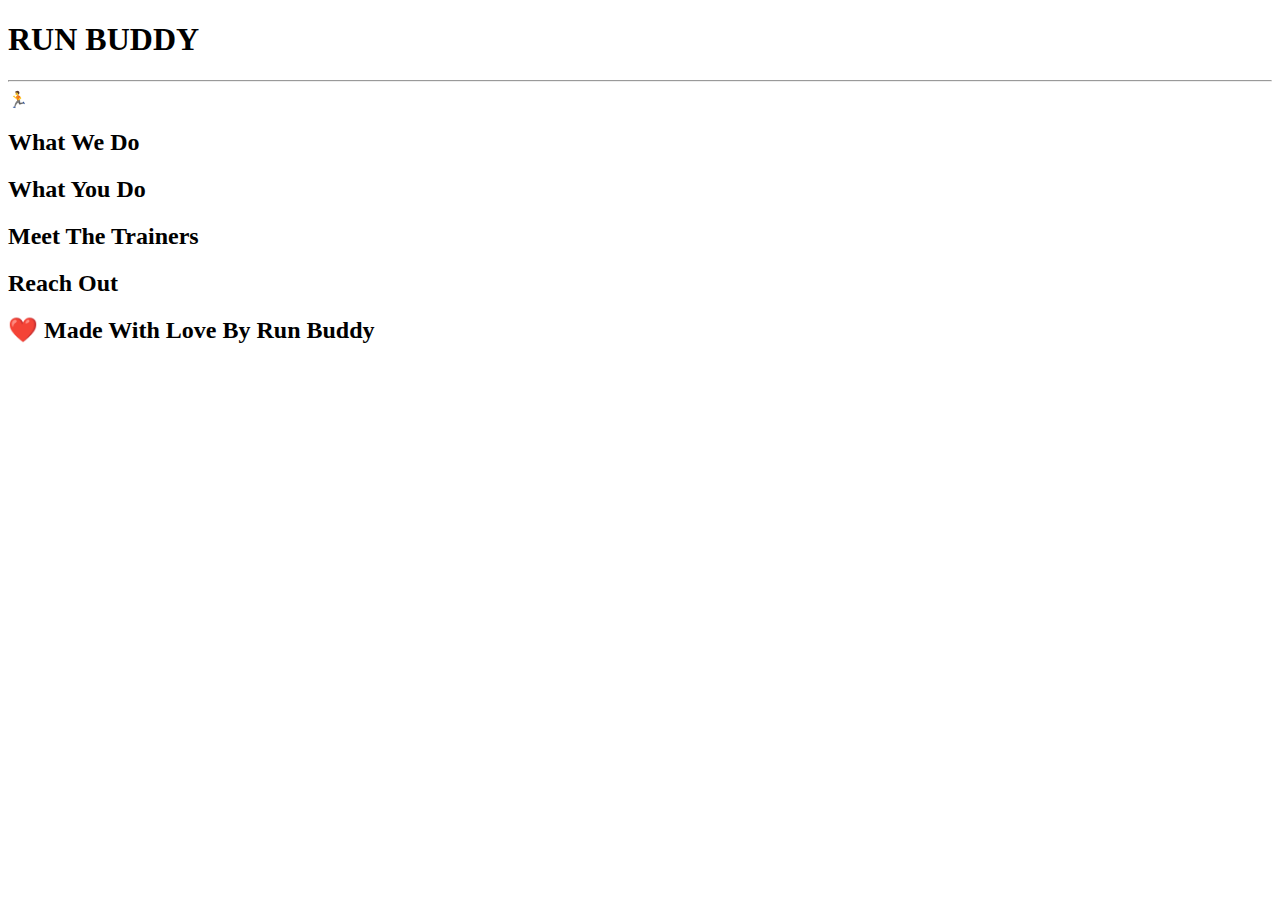
==== index.html @ 9636a7dc "Add files via upload" ====
<!DOCTYPE html>
    <html lang="en">
        
        <head>

            <meta charset="UTF-8" />

            <title>Run Buddy</title>

        </head>
        
        <body>
            <header>
                <h1>RUN BUDDY</h1>
            </header>    
            
            <hr> 
            🏃
            
            <section>    
                <h2>What We Do</h2>
            </section>
            
            <section>
                <h2>What You Do</h2>
            </section>
            
            <section>
                <h2>Meet The Trainers</h2>
            </section>
            
            <section>
                <h2>Reach Out</h2>
            </section>
            
            <footer>
            <h2>❤️ Made With Love By Run Buddy</h2>
            </footer>

        </body>
    </html>
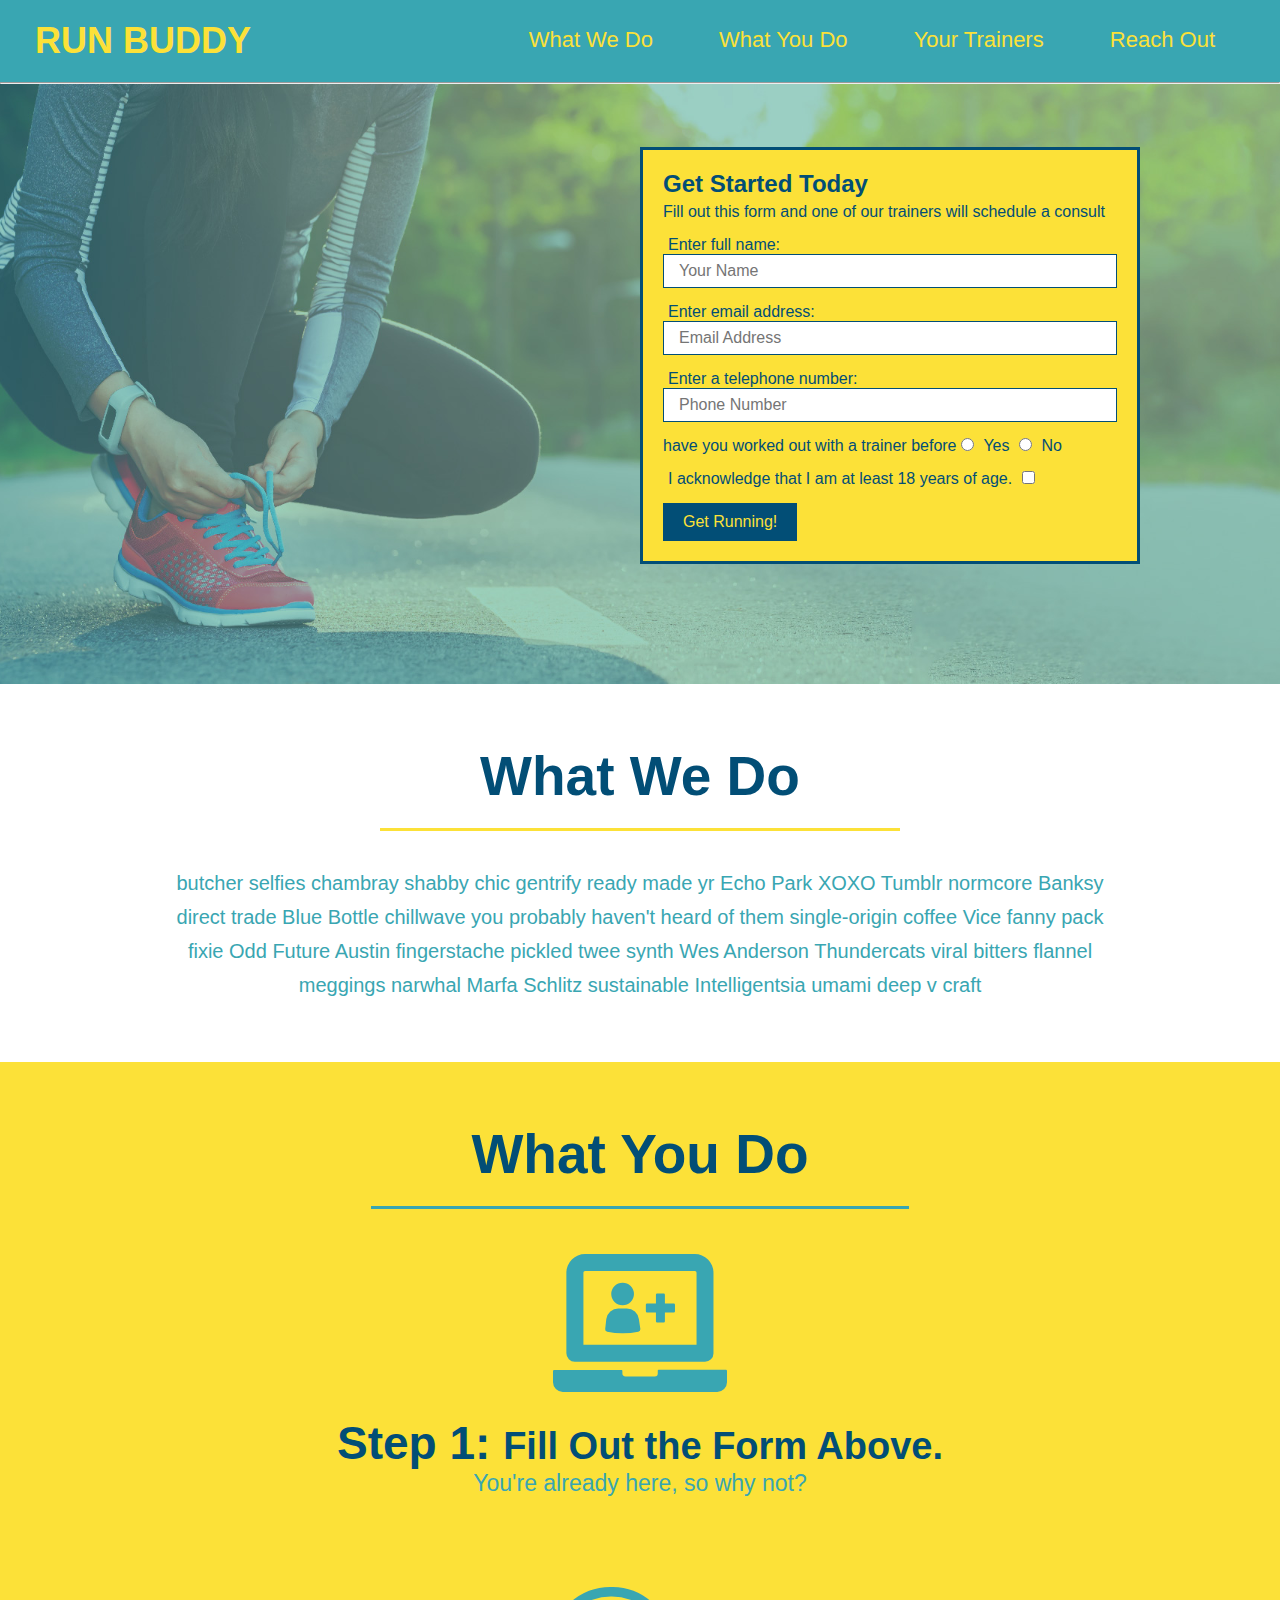
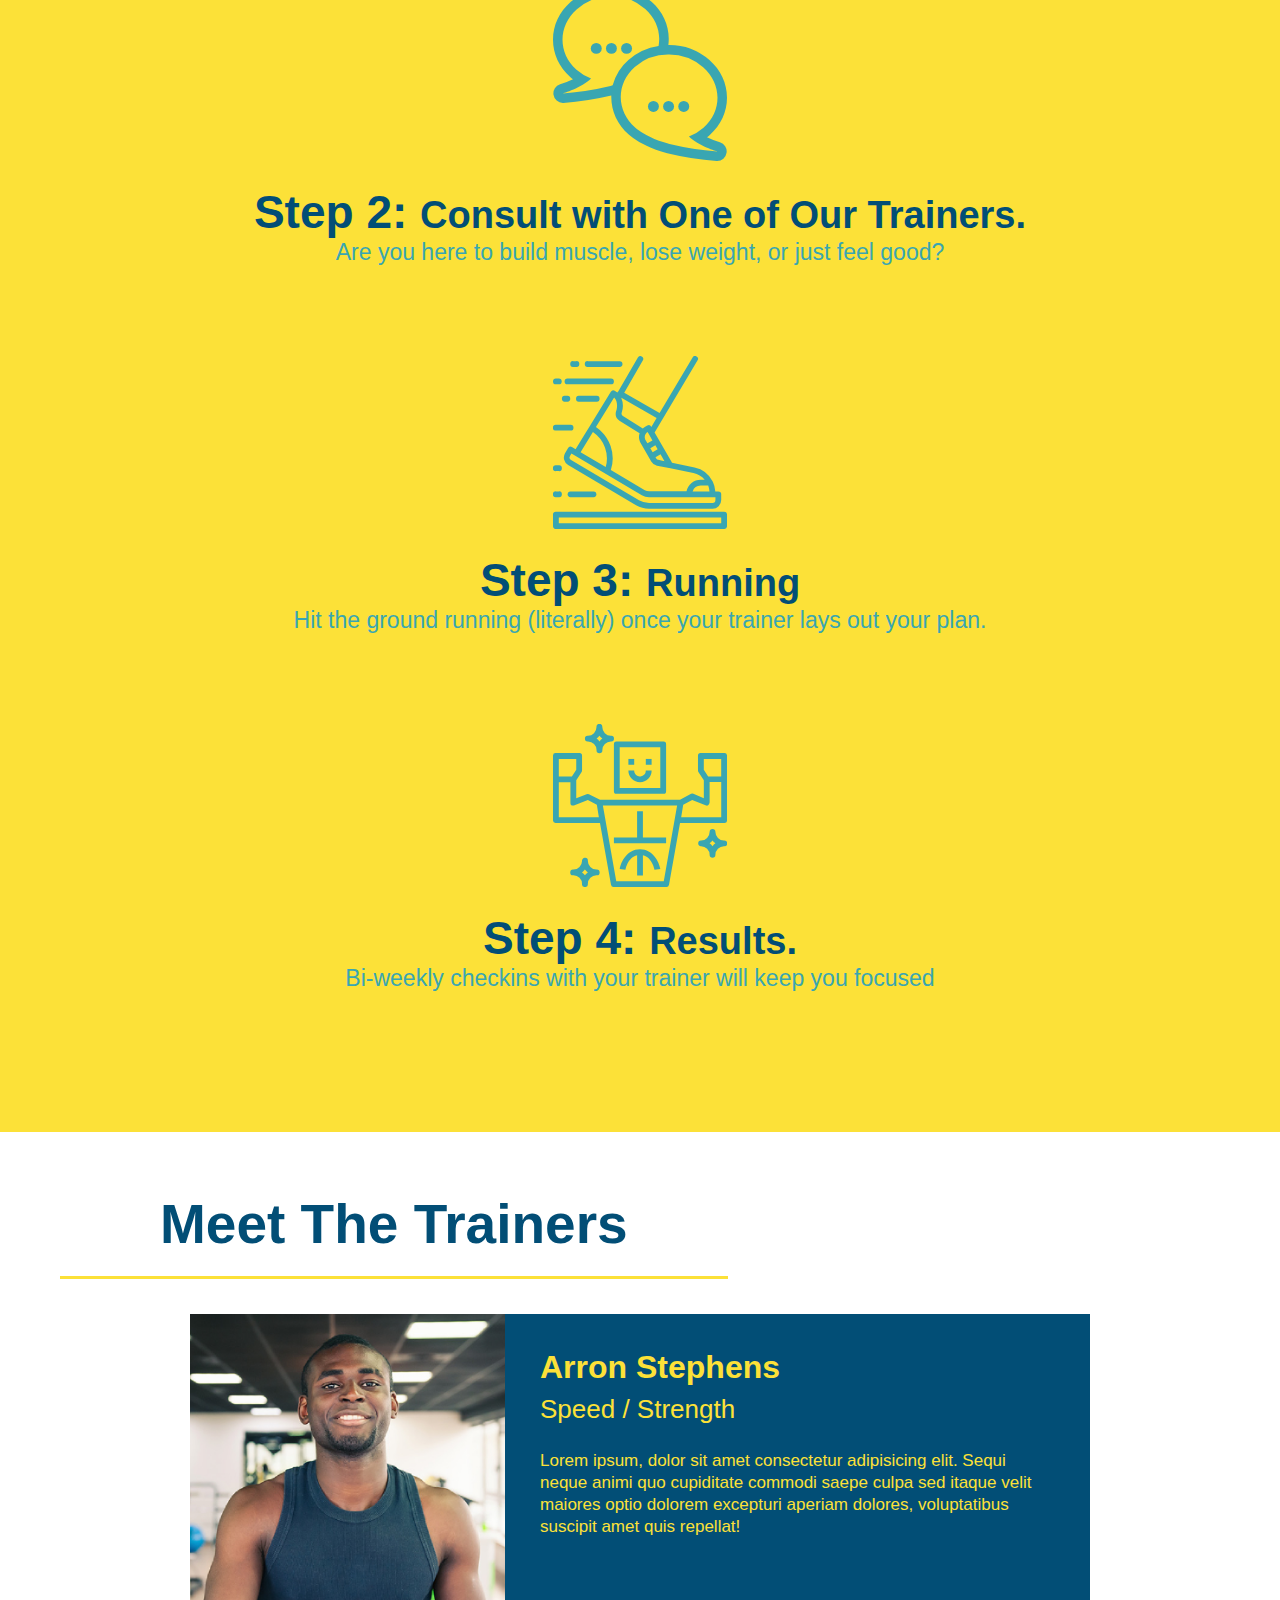
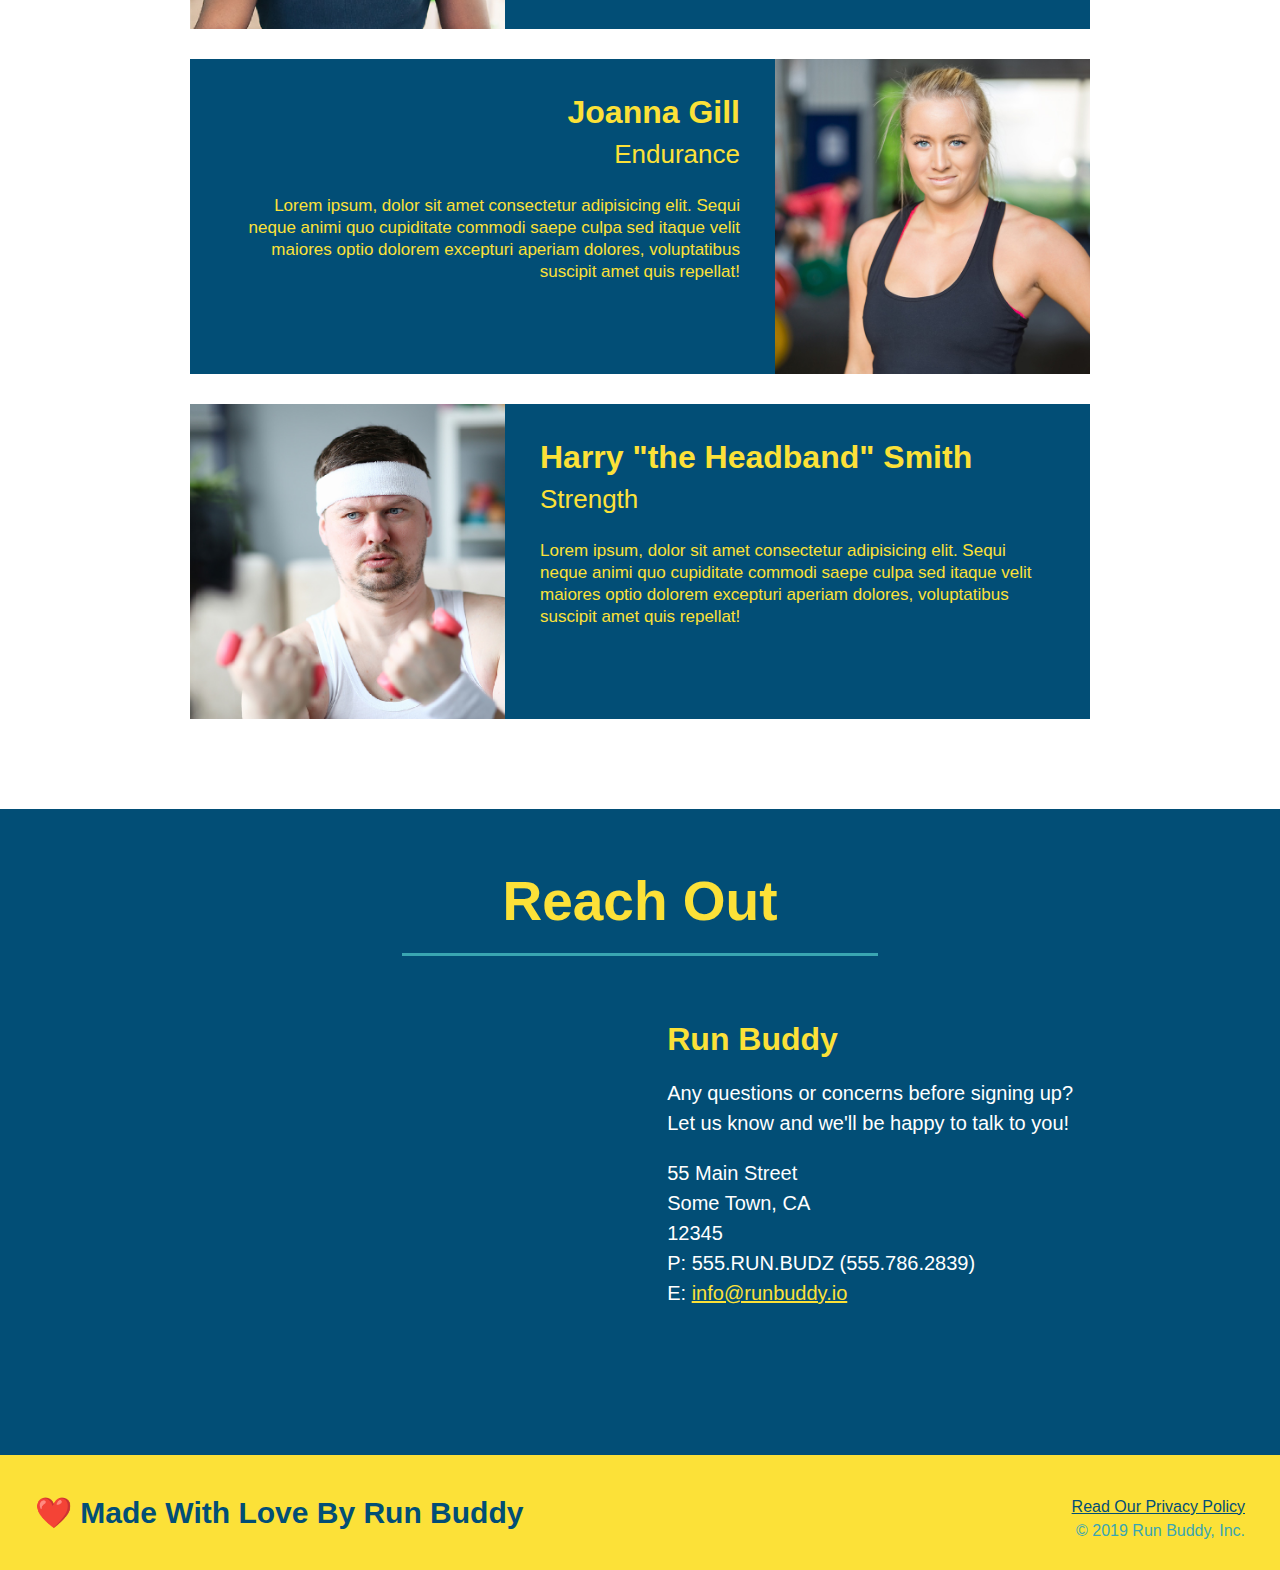
==== commit 87c95470: "initial commit" ====
--- a/index.html
+++ b/index.html
@@ -7,34 +7,168 @@
 
             <title>Run Buddy</title>
 
+            <link rel="stylesheet" href="assets/style.css" />
         </head>
         
         <body>
             <header>
-                <h1>RUN BUDDY</h1>
+                <h1>
+                  <a href="/">RUN BUDDY</a>
+                </h1>
+                <nav>
+                    <ul>
+                        <li>
+                            <a href="#what-we-do">What We Do</a>
+                        </li>
+                        <li>
+                            <a href="#what-you-do">What You Do</a>
+                        </li>
+                        <li>
+                            <a href="#your-trainers">Your Trainers</a>
+                        </li>
+                        <li>
+                            <a href="#reach-out">Reach Out</a>
+                        </li>
+                    </ul>
+                </nav>
             </header>    
-            
             <hr> 
-            🏃
-            
-            <section>    
-                <h2>What We Do</h2>
+            <section class="hero">
+                <div class="hero-form">
+                    <h3>Get Started Today</h3>
+                    <p>Fill out this form and one of our trainers will schedule a consult</p>
+                    <form>
+                        <label for="name">Enter full name:</label>
+                        <input type="text" placeholder="Your Name" name="name" id="name" class="form-imput"/>
+                        
+                        <label for="email">Enter email address:</label>
+                        <input type="text" placeholder="Email Address" name="email" id="email" class="form-imput"/>
+                        
+                        <label for="Phone">Enter a telephone number:</label>
+                        <input type="text" placeholder="Phone Number" name="phone" id="phone" class="form-imput"/>
+                        
+                        <p>have you worked out with a trainer before
+                            <input type="radio" name="trainer-confirm" id="trainer-yes"/>
+                            <label for="trainer-yes">Yes</label>
+                            <input type="radio" name="trainer-confirm" id="trainer-no">
+                            <label for="trainer-no">No</label>
+                        </p>
+                        <p>
+                            <label for="checkbox" >
+                                I acknowledge that I am at least 18 years of age.
+                            </label>
+                            <input type="checkbox" name="age-confirm" id="checkbox" />
+                        </p>
+                        <button type="submit">
+                            Get Running!
+                        </button>    
+                    </form>
+                </div>
+            </section>
+            <section id="what-we-do" class="intro">    
+                <h2 class="section-title primary-border">What We Do</h2>
+                <p>
+                    butcher selfies chambray shabby chic gentrify ready made yr Echo Park XOXO Tumblr normcore Banksy direct trade Blue Bottle chillwave you probably haven't heard of them single-origin coffee Vice fanny pack fixie Odd Future Austin fingerstache pickled twee synth Wes Anderson Thundercats viral bitters flannel meggings narwhal Marfa Schlitz sustainable Intelligentsia umami deep v craft
+                </p>
             </section>
             
-            <section>
-                <h2>What You Do</h2>
+            <section id="what-you-do" class="steps">
+                <h2 class= "section-title secondary-border">What You Do</h2>
+
+                <div>
+                    <img src="./images/step-1.svg" alt="" />
+                    <h3>Step 1: <span>Fill Out the Form Above.</span></h3>
+                    <p>You're already here, so why not?</p>
+                </div>
+
+                <div>
+                    <img src="./images/step-2.svg" alt="" />
+                    <h3>Step 2: <span>Consult with One of Our Trainers.</span></h3>
+                    <p>Are you here to build muscle, lose weight, or just feel good?</p>
+                </div>
+
+                <div>
+                    <img src="./images/step-3.svg" alt="">
+                    <h3>Step 3: <span>Running</span></h3>
+                    <p>Hit the ground running (literally) once your trainer lays out your plan.</p>
+                </div>
+
+                <div>
+                    <img src="./images/step-4.svg" alt="">
+                    <h3>Step 4: <span>Results.</span></h3>
+                    <p>Bi-weekly checkins with your trainer will keep you focused</p>
+                </div>
             </section>
             
-            <section>
-                <h2>Meet The Trainers</h2>
+            <section id= "your-trainers" class="trainers">
+                <h2 class="section-title primary-border">Meet The Trainers</h2>
+                <article class="trainer">
+                    <img src="images/trainer-1.jpg" alt="Arron stephens in his workout clothes ready to pump iron" />
+                    <div class="trainer-bio text-left">
+                        <h3>Arron Stephens</h3>
+                        <h4>Speed / Strength</h4>
+                        <p>
+                            Lorem ipsum, dolor sit amet consectetur adipisicing elit. Sequi neque animi quo cupiditate commodi saepe culpa sed
+                            itaque velit maiores optio dolorem excepturi aperiam dolores, voluptatibus suscipit amet quis repellat!  
+                        </p>
+                    </div>    
+                </article>
+                
+                <article class="trainer">
+                    <div class="trainer-bio text-right">
+                        <h3>Joanna Gill</h3>
+                        <h4>Endurance</h4>
+                        <p>
+                            Lorem ipsum, dolor sit amet consectetur adipisicing elit. Sequi neque animi quo cupiditate commodi saepe culpa sed
+                            itaque velit maiores optio dolorem excepturi aperiam dolores, voluptatibus suscipit amet quis repellat!
+                        </p>
+                    </div>
+                    <img src="images/trainer-2.jpg" alt="Joanna Gill cooling off after a workout" />
+                </article>
+
+                <article class="trainer">
+                    <img src="images/trainer-3.jpg" alt="Harry Smith wearing a headband and lifting comically small pink weights" />
+                    <div class="trainer-bio text-left">
+                        <h3>Harry "the Headband" Smith</h3>
+                        <h4>Strength</h4>
+                        <p>
+                            Lorem ipsum, dolor sit amet consectetur adipisicing elit. Sequi neque animi quo cupiditate commodi saepe culpa sed
+                            itaque velit maiores optio dolorem excepturi aperiam dolores, voluptatibus suscipit amet quis repellat!
+                        </p>
+                    </div>
+                </article>
             </section>
             
-            <section>
-                <h2>Reach Out</h2>
+            <section id="reach-out" class="contact">
+                <h2 class="section-title secondary-border">Reach Out</h2>
+                <div class="contact-info">
+                    <iframe 
+                        src="https://www.google.com/maps/embed?pb=!1m18!1m12!1m3!1d3375.1137546331715!2d-110.94239738497598!3d32.22810341907733!2m3!1f0!2f0!3f0!3m2!1i1024!2i768!4f13.1!3m3!1m2!1s0x86d67052b58fb07b%3A0x14ffc43b95ac28a0!2s2127%20E%206th%20St%2C%20Tucson%2C%20AZ%2085719!5e0!3m2!1sen!2sus!4v1612143145622!5m2!1sen!2sus" width="600" height="450" frameborder="0" style="border:0;" allowfullscreen="" aria-hidden="false" tabindex="0">                        
+                    </iframe>
+                    <div>
+                        <h3>Run Buddy</h3>
+                        <p>
+                            Any questions or concerns before signing up?
+                            <br/>
+                            Let us know and we'll be happy to talk to you!
+                        </p>
+                        <address>
+                            55 Main Street <br/>
+                            Some Town, CA <br/>
+                            12345<br/>
+                            P: 555.RUN.BUDZ (555.786.2839)<br/>
+                            E: <a href="mailto:info@runbuddy.io">info@runbuddy.io</a>
+                        </address>
+                    </div>
+                </div>
             </section>
             
             <footer>
             <h2>❤️ Made With Love By Run Buddy</h2>
+                <div>
+                    <a href="#">Read Our Privacy Policy</a><br />
+                    &copy; 2019 Run Buddy, Inc.
+                </div>
             </footer>
 
         </body>
--- a/assets/style.css
+++ b/assets/style.css
@@ -0,0 +1,284 @@
+* {
+    margin: 0;
+    padding: 0;
+    box-sizing: border-box;
+}
+
+body {
+    color: #39a6b2;
+    font-family: Arial, Helvetica, sans-serif;
+}
+
+header{
+    padding: 20px 35px;
+    background-color: #39a6b2;
+}
+
+header h1 {
+    font-weight: bold;
+    font-size: 36px;
+    color: #fce138;
+    margin: 0;
+    display: inline;
+}
+
+header a {
+    text-decoration: none;
+    color: #fce138;
+}
+
+header nav {
+    float: right;
+    margin: 7px 0;
+}
+
+header nav ul li {
+    display: inline;
+    margin: 0 30px;
+    font-weight: lighter;
+    font-size: 22px;
+}
+
+footer {
+    background: #fce138;
+    width: 100%;
+    padding: 40px 35px;
+}
+
+footer h2 {
+    display: inline;
+    color: #024e76;
+    font-size: 30px;
+    margin: 0;
+}
+
+footer div {
+    float: right;
+    line-height: 1.5;
+    text-align: right;
+}
+
+footer a {
+    color: #024e76;
+}
+
+section {
+    padding: 60px;
+}
+/* HERO STYLES */
+.hero {
+    background-image: url(../images/hero-bg.jpg);
+    height: 600px;
+    background-size: cover;
+    background-position: center;
+    position: relative;
+}
+
+.hero-form {
+    border: 3px solid #024e76;
+    background-color: #fce138;
+    padding: 20px;
+    width: 500px;
+    color: #024e76;
+    position: absolute;
+    bottom: 120px;
+    right: 140px;
+}
+
+.hero-form h3 {
+    font-size: 24px;
+    margin: 0;
+}
+
+.hero-form p {
+    margin: 5px 0 15px 0;
+}
+
+.form-imput {
+    border: 1px solid #024e76;
+    display: block;
+    padding: 7px 15px;
+    font-size: 16px;
+    color: #024e76;
+    width: 100%;
+    margin-bottom: 15px;
+}
+
+.hero-form label {
+    margin: 0 5px;
+}
+
+.hero form button {
+    color: #fce138;
+    background-color: #024e76;
+    border: none;
+    padding: 10px 20px;
+    font-size: 16px;
+}
+/* HERO STYLES END */
+
+.intro {
+    text-align: center;
+}
+
+.intro h2 {
+    font-size: 55px;
+    color: #024e76;
+    margin-bottom: 35px;
+    padding: 0 100px 20px 100px;
+    border-bottom: 3px solid;
+    border-color: #fce138;
+}
+
+.intro h2 {
+    display: inline-block;
+}
+
+.intro p {
+    line-height: 1.7;
+    color: #39a6b2;
+    width: 80%;
+    font-size: 20px;
+}
+
+.intro p {
+    margin: 0 auto;
+}
+
+.steps {
+    text-align: center;
+    background: #fce138;
+}
+
+.steps h2 {
+    font-size: 55px;
+    color: #024e76;
+    margin-bottom: 35px;
+    padding: 0 100px 20px 100px;
+    border-bottom: 3px solid;
+    border-color: #39a6b2;
+}
+
+.section-title {
+    font-size: 55px;
+    color: #024e76;
+    margin-bottom: 35px;
+    padding: 0 100px 20px 100px;
+    display: inline-block;
+    border-bottom: 3px solid;
+}
+
+.primary-border {
+    border-color: #fce138;
+}
+
+.secondary-border {
+    border-color: #39a6b2;
+}
+
+.steps div {
+    margin-bottom: 80px;
+}
+
+.steps img {
+    width: 15%;
+    margin: 10px 0;
+}
+
+.steps h3 {
+    color: #024e76;
+    font-size: 46px;
+    margin-top: 10px;
+}
+
+.steps p {
+    color: #39a6b2;
+    font-size: 23px;
+}
+
+.steps span {
+    font-size: 38px;
+}
+
+.trainer {
+    width: 900px;
+    margin: 0 auto 30px auto;
+    background: #024e76;
+    color: #fce138;
+    overflow: auto;
+}
+
+.trainer img {
+    width: 35%;
+    float: left;
+}
+
+.trainer-bio {
+    padding: 35px;
+    float: left;
+    width: 65%;
+} 
+
+.text-left {
+    text-align: left;
+}
+
+.text-right {
+    text-align: right;
+}
+
+.trainer-bio h3 {
+    font-size: 32px;
+    margin-bottom: 8px;
+}
+
+.trainer-bio h4 {
+    font-weight: lighter;
+    font-size: 26px;
+    margin-bottom: 25px;
+}
+
+.trainer-bio p {
+    font-size: 17px;
+    line-height: 1.3;
+}
+
+.contact {
+    text-align: center;
+    background: #024e76;
+}
+
+.contact h2 {
+    color:#fce138 ;
+}
+
+.contact-info iframe {
+    width: 400px;
+    height: 400px;
+}
+
+.contact-info div {
+    width: 410px;
+    display: inline-block;
+    vertical-align: top;
+    text-align: top;
+    text-align: left;
+    margin: 30px 0 0 60px;
+    color: white;
+}
+
+.contact-info h3 {
+    color: #fce138;
+    font-size: 32px;
+}
+
+.contact-info p, .contact-info address {
+    margin: 20px 0;
+    line-height: 1.5;
+    font-size: 20px;
+    font-style: normal;
+}
+
+.contact-info a {
+    color: #fce138;
+}